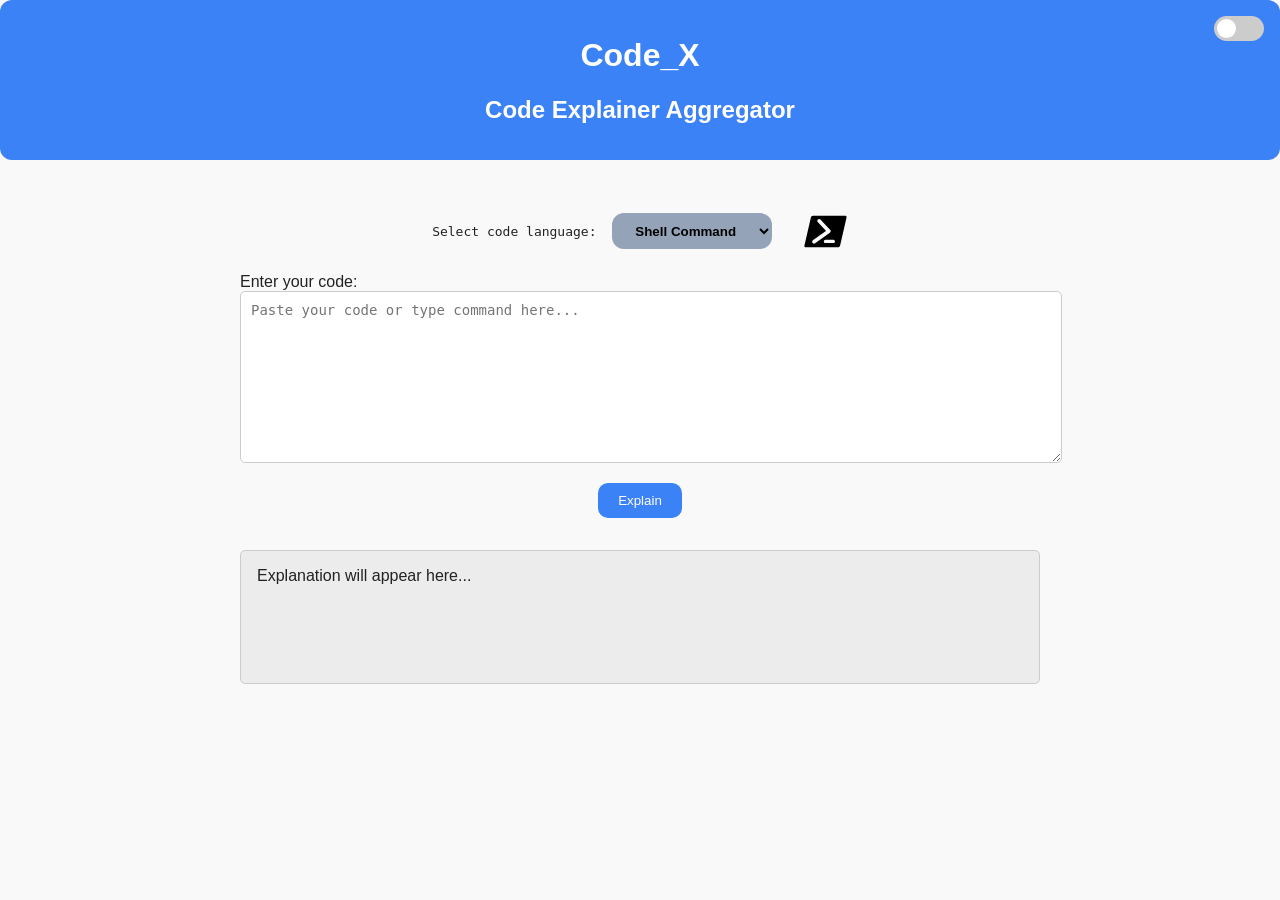
==== index.html @ fbcedabe "Rename codeGUI.html to index.html" ====
<!DOCTYPE html>
<html lang="en">
<head>
  <meta charset="UTF-8">
  <title>BetterCode ~ Code_X</title>
  <link rel="stylesheet" href="style.css">
  <link rel="icon" href="images/codeXlogo.jpg" type="image/jpg">
  <link id="blacky" rel="stylesheet" href="style.css">
</head>
<body>
  <header>
    <b><h1>Code_X</h1></b>
    <h2>Code Explainer Aggregator</h2>
    <label class="switch">
      <input type="checkbox" id="themeToggle" onchange="toggleTheme()">
      <span class="slider"></span>
    </label>
  </header>

  <div class="container">
    <!-- Dropdown selector -->
     <div id="celectorCont">
    <label for="modeSelect"><pre>Select code language:  </pre></label>
    <select id="modeSelect" onchange="selectMode()" >
      <option value="shell">Shell Command</option>
      <option value="actionscript">ActionScript</option>
      <option value="ada">Ada</option>
      <option value="assembly">Assembly</option>
      <option value="bash">Bash</option>
      <option value="c">C</option>
      <option value="c++">C++</option>
      <option value="cobol">COBOL</option>
      <option value="carbon">Carbon</option>
      <option value="clojure">Clojure</option>
      <option value="coffeescript">CoffeeScript</option>
      <option value="crystal">Crystal</option>
      <option value="csharp">Csharp</option>
      <option value="dart">Dart</option>
      <option value="delphi">Delphi</option>
      <option value="elixir">Elixir</option>
      <option value="elm">Elm</option>
      <option value="erlang">Erlang</option>
      <option value="fortran">Fortran</option>
      <option value="fsharp">Fsharp</option>
      <option value="gleam">Gleam</option>
      <option value="golang">Golang</option>
      <option value="grain">Grain</option>
      <option value="groovy">Groovy</option>
      <option value="haskell">Haskell</option>
      <option value="haxe">Haxe</option>
      <option value="janet">Janet</option>
      <option value="java">Java</option>
      <option value="javascript">JavaScript</option>
      <option value="julia">Julia</option>
      <option value="kotlin">Kotlin</option>
      <option value="lisp">Lisp</option>
      <option value="lua">Lua</option>
      <option value="matlab">Matlab</option>
      <option value="nim">Nim</option>
      <option value="ocaml">OCaml</option>
      <option value="oberon+">Oberon+</option>
      <option value="objc">Objective_C</option>
      <option value="PHP">PHP</option>
      <option value="pascal">Pascal</option>
      <option value="perl">Perl</option>
      <option value="shell">PowerShell</option>
      <option value="pyspark">PySpark</option>
      <option value="pyspark">Pyspark</option>
      <option value="python">Python</option>
      <option value="r">R</option>
      <option value="racket">Racket</option>
      <option value="raku">Raku</option>
      <option value="ruby">Ruby</option>
      <option value="rust">Rust</option>
      <option value="sas">SAS</option>
      <option value="sql">SQL</option>
      <option value="scala">Scala</option>
      <option value="scheme">Scheme</option>
      <option value="swift">Swift</option>
      <option value="tcl">Tcl</option>
      <option value="typescript">TypeScript</option>
      <option value="vb.net">VB.NET</option>
      <option value="vb6">VB6</option>
      <option value="vba">VBA</option>
      <option value="vbscript">VBScript</option>
      <option value="vala">Vala</option>
      <option value="wren">Wren</option>
      <option value="zig">Zig</option>
    </select>
    <pre>    </pre>
    <img id="languageImage" src="images/powershell.svg" alt="input language icon">
     </div>
    <br>
    <label for="codeInput">Enter your code:</label>
    <textarea id="codeInput" placeholder="Paste your code or type command here..."></textarea>
    <div  id="explainBtn">
    <button onclick="explainCode() ">Explain</button>
    </div>

    <div id="output">
      <div id="responce">Explanation will appear here...</div>
      <div id="default"> </div>
    </div>
  </div>

  <script src="responce.js"></script>
  <script src="alternate.js"></script>

</body>

</html>
---- style.css ----
:root {
  --bg-light: #f9f9f9;
  --text-light: #222;
  --bg-dark: #1e293b;
  --text-dark: #f1f5f9;
  --primary: #0513d8;
  --headprimary: #3b82f6;
  --background: #0f172a;
  --radius: 12px;
  --secondary: #94a3b8;
}

body {
  font-family: Arial, sans-serif;
  background-color: var(--bg-light);
  color: var(--text-light);
  margin: 0;
  padding: 0;
  transition: background-color 0.3s, color 0.3s;
}

.dark-mode {
  background-color: var(--bg-dark);
  color: var(--text-dark);
}

header {
  padding: 1rem;
  text-align: center;
  background: var(--headprimary);
  color: white;
  position: relative;
  border-radius: var(--radius);
}

.container {
  max-width: 800px;
  margin: 2rem auto;
  padding: 1rem;
}

textarea {
  width: 100%;
  height: 150px;
  padding: 10px;
  font-size: 14px;
  border: 1px solid #ccc;
  border-radius: 5px;
  resize: vertical;
}

button {
  margin-top: 1rem;
  padding: 10px 20px;
  background: var(--headprimary);
  color: white;
  border: none;
  border-radius: 10px;
  cursor: pointer;
}

button:hover {
  opacity: 0.9;
}

#output {
  margin-top: 2rem;
  padding: 1rem;
  border: 1px solid #ccc;
  border-radius: 5px;
  min-height: 100px;
  background: rgba(0,0,0,0.05);
}

/* Slider toggle */
.switch {
  position: absolute;
  top: 1rem;
  right: 1rem;
  display: inline-block;
  width: 50px;
  height: 25px;
}

.switch input {
  display: none;
}

.slider {
  position: absolute;
  cursor: pointer;
  top: 0;
  left: 0;
  right: 0;
  bottom: 0;
  background-color: #ccc;
  transition: 0.4s;
  border-radius: 25px;
}

.slider:before {
  align-items: center;
  position: absolute;
  content: "";
  height: 19px;
  width: 19px;
  left: 3px;
  bottom: 3px;
  background-color: #fff;
  transition: 0.4s;
  border-radius: 50%;
}

input:checked + .slider {
  background-color: #4CAF50;
}

input:checked + .slider:before {
  transform: translateX(24px);
  content: "🌙";
}

#languageImage{
  width: 45px;
}
#celectorCont, #explainBtn{
  align-items: center;
  min-height: 47px;
  flex: auto;
  display: flex;
  justify-content: center;
  align-items: center;
}

select{
    background: var(--secondary);
    color: #000000;
    border: none;
    border-radius: var(--radius);
    padding: 0.6rem 1.2rem;
    font-weight: 600;
    cursor: pointer;
    transition: var(--background) 0.2s ease;
}
---- style.css ----
:root {
  --bg-light: #f9f9f9;
  --text-light: #222;
  --bg-dark: #1e293b;
  --text-dark: #f1f5f9;
  --primary: #0513d8;
  --headprimary: #3b82f6;
  --background: #0f172a;
  --radius: 12px;
  --secondary: #94a3b8;
}

body {
  font-family: Arial, sans-serif;
  background-color: var(--bg-light);
  color: var(--text-light);
  margin: 0;
  padding: 0;
  transition: background-color 0.3s, color 0.3s;
}

.dark-mode {
  background-color: var(--bg-dark);
  color: var(--text-dark);
}

header {
  padding: 1rem;
  text-align: center;
  background: var(--headprimary);
  color: white;
  position: relative;
  border-radius: var(--radius);
}

.container {
  max-width: 800px;
  margin: 2rem auto;
  padding: 1rem;
}

textarea {
  width: 100%;
  height: 150px;
  padding: 10px;
  font-size: 14px;
  border: 1px solid #ccc;
  border-radius: 5px;
  resize: vertical;
}

button {
  margin-top: 1rem;
  padding: 10px 20px;
  background: var(--headprimary);
  color: white;
  border: none;
  border-radius: 10px;
  cursor: pointer;
}

button:hover {
  opacity: 0.9;
}

#output {
  margin-top: 2rem;
  padding: 1rem;
  border: 1px solid #ccc;
  border-radius: 5px;
  min-height: 100px;
  background: rgba(0,0,0,0.05);
}

/* Slider toggle */
.switch {
  position: absolute;
  top: 1rem;
  right: 1rem;
  display: inline-block;
  width: 50px;
  height: 25px;
}

.switch input {
  display: none;
}

.slider {
  position: absolute;
  cursor: pointer;
  top: 0;
  left: 0;
  right: 0;
  bottom: 0;
  background-color: #ccc;
  transition: 0.4s;
  border-radius: 25px;
}

.slider:before {
  align-items: center;
  position: absolute;
  content: "";
  height: 19px;
  width: 19px;
  left: 3px;
  bottom: 3px;
  background-color: #fff;
  transition: 0.4s;
  border-radius: 50%;
}

input:checked + .slider {
  background-color: #4CAF50;
}

input:checked + .slider:before {
  transform: translateX(24px);
  content: "🌙";
}

#languageImage{
  width: 45px;
}
#celectorCont, #explainBtn{
  align-items: center;
  min-height: 47px;
  flex: auto;
  display: flex;
  justify-content: center;
  align-items: center;
}

select{
    background: var(--secondary);
    color: #000000;
    border: none;
    border-radius: var(--radius);
    padding: 0.6rem 1.2rem;
    font-weight: 600;
    cursor: pointer;
    transition: var(--background) 0.2s ease;
}
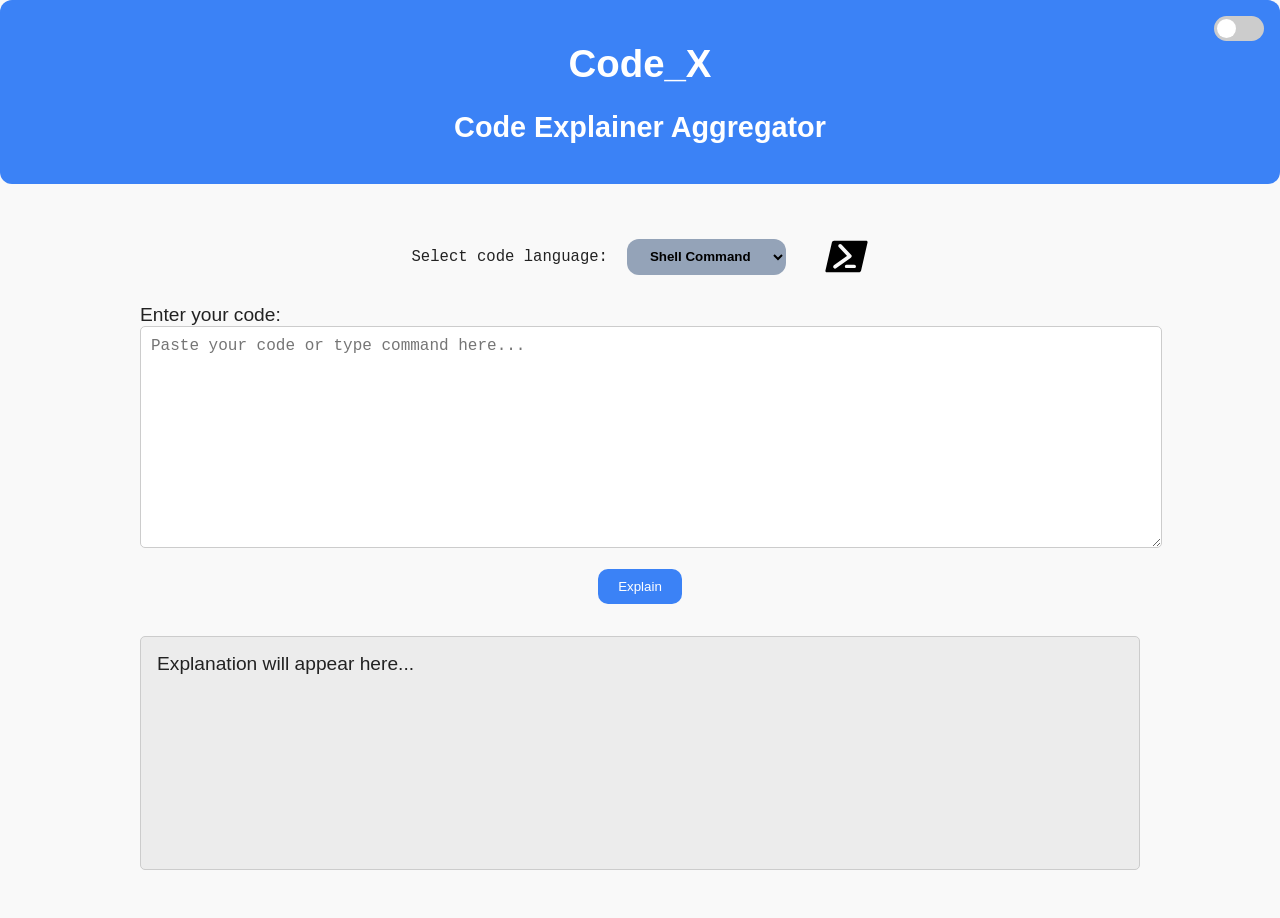
==== commit 48642af6: "Update index.html" ====
--- a/index.html
+++ b/index.html
@@ -6,6 +6,7 @@
   <link rel="stylesheet" href="style.css">
   <link rel="icon" href="images/codeXlogo.jpg" type="image/jpg">
   <link id="blacky" rel="stylesheet" href="style.css">
+  <link rel="stylesheet" href="mobile.css">
 </head>
 <body>
   <header>
@@ -60,7 +61,7 @@
       <option value="ocaml">OCaml</option>
       <option value="oberon+">Oberon+</option>
       <option value="objc">Objective_C</option>
-      <option value="PHP">PHP</option>
+      <option value="php">PHP</option>
       <option value="pascal">Pascal</option>
       <option value="perl">Perl</option>
       <option value="shell">PowerShell</option>
@@ -105,6 +106,7 @@
 
   <script src="responce.js"></script>
   <script src="alternate.js"></script>
+  <script src="shell.js"></script>
 
 </body>
 
--- a/style.css
+++ b/style.css
@@ -10,6 +10,13 @@
   --secondary: #94a3b8;
 }
 
+a {
+  color: var(--headprimary);
+}
+a:hover {
+  color: #4CAF50;
+}
+
 body {
   font-family: Arial, sans-serif;
   background-color: var(--bg-light);
@@ -17,6 +24,7 @@
   margin: 0;
   padding: 0;
   transition: background-color 0.3s, color 0.3s;
+  font-size: larger;
 }
 
 .dark-mode {
@@ -34,16 +42,16 @@
 }
 
 .container {
-  max-width: 800px;
+  max-width: 1000px;
   margin: 2rem auto;
   padding: 1rem;
 }
 
 textarea {
   width: 100%;
-  height: 150px;
+  min-height: 200px;
   padding: 10px;
-  font-size: 14px;
+  font-size: 1rem;
   border: 1px solid #ccc;
   border-radius: 5px;
   resize: vertical;
@@ -68,7 +76,7 @@
   padding: 1rem;
   border: 1px solid #ccc;
   border-radius: 5px;
-  min-height: 100px;
+  min-height: 200px;
   background: rgba(0,0,0,0.05);
 }
 
@@ -80,6 +88,7 @@
   display: inline-block;
   width: 50px;
   height: 25px;
+  border:
 }
 
 .switch input {
@@ -117,7 +126,6 @@
 
 input:checked + .slider:before {
   transform: translateX(24px);
-  content: "🌙";
 }
 
 #languageImage{
@@ -141,4 +149,23 @@
     font-weight: 600;
     cursor: pointer;
     transition: var(--background) 0.2s ease;
-}+}
+
+@media (max-width: 600px){
+    body{
+        font-size: 19px;
+        margin: 0;
+        padding: 0;
+        line-height: 1.7;
+    }
+
+     button{
+        width: 2rem;
+        padding: 0.75rem;
+     }
+
+     container {
+        width: 100%;
+        padding: 0.75rem;
+     }
+}
--- a/style.css
+++ b/style.css
@@ -10,6 +10,13 @@
   --secondary: #94a3b8;
 }
 
+a {
+  color: var(--headprimary);
+}
+a:hover {
+  color: #4CAF50;
+}
+
 body {
   font-family: Arial, sans-serif;
   background-color: var(--bg-light);
@@ -17,6 +24,7 @@
   margin: 0;
   padding: 0;
   transition: background-color 0.3s, color 0.3s;
+  font-size: larger;
 }
 
 .dark-mode {
@@ -34,16 +42,16 @@
 }
 
 .container {
-  max-width: 800px;
+  max-width: 1000px;
   margin: 2rem auto;
   padding: 1rem;
 }
 
 textarea {
   width: 100%;
-  height: 150px;
+  min-height: 200px;
   padding: 10px;
-  font-size: 14px;
+  font-size: 1rem;
   border: 1px solid #ccc;
   border-radius: 5px;
   resize: vertical;
@@ -68,7 +76,7 @@
   padding: 1rem;
   border: 1px solid #ccc;
   border-radius: 5px;
-  min-height: 100px;
+  min-height: 200px;
   background: rgba(0,0,0,0.05);
 }
 
@@ -80,6 +88,7 @@
   display: inline-block;
   width: 50px;
   height: 25px;
+  border:
 }
 
 .switch input {
@@ -117,7 +126,6 @@
 
 input:checked + .slider:before {
   transform: translateX(24px);
-  content: "🌙";
 }
 
 #languageImage{
@@ -141,4 +149,23 @@
     font-weight: 600;
     cursor: pointer;
     transition: var(--background) 0.2s ease;
-}+}
+
+@media (max-width: 600px){
+    body{
+        font-size: 19px;
+        margin: 0;
+        padding: 0;
+        line-height: 1.7;
+    }
+
+     button{
+        width: 2rem;
+        padding: 0.75rem;
+     }
+
+     container {
+        width: 100%;
+        padding: 0.75rem;
+     }
+}
--- a/mobile.css
+++ b/mobile.css
@@ -0,0 +1,18 @@
+@media (max-width: 600px){
+    body{
+        font-size: 19px;
+        margin: 0;
+        padding: 0;
+        line-height: 1.5;
+    }
+
+     button{
+        width: 2rem;
+        padding: 0.75rem;
+     }
+
+     container {
+        width: 100%;
+        padding: 0.75rem;
+     }
+}
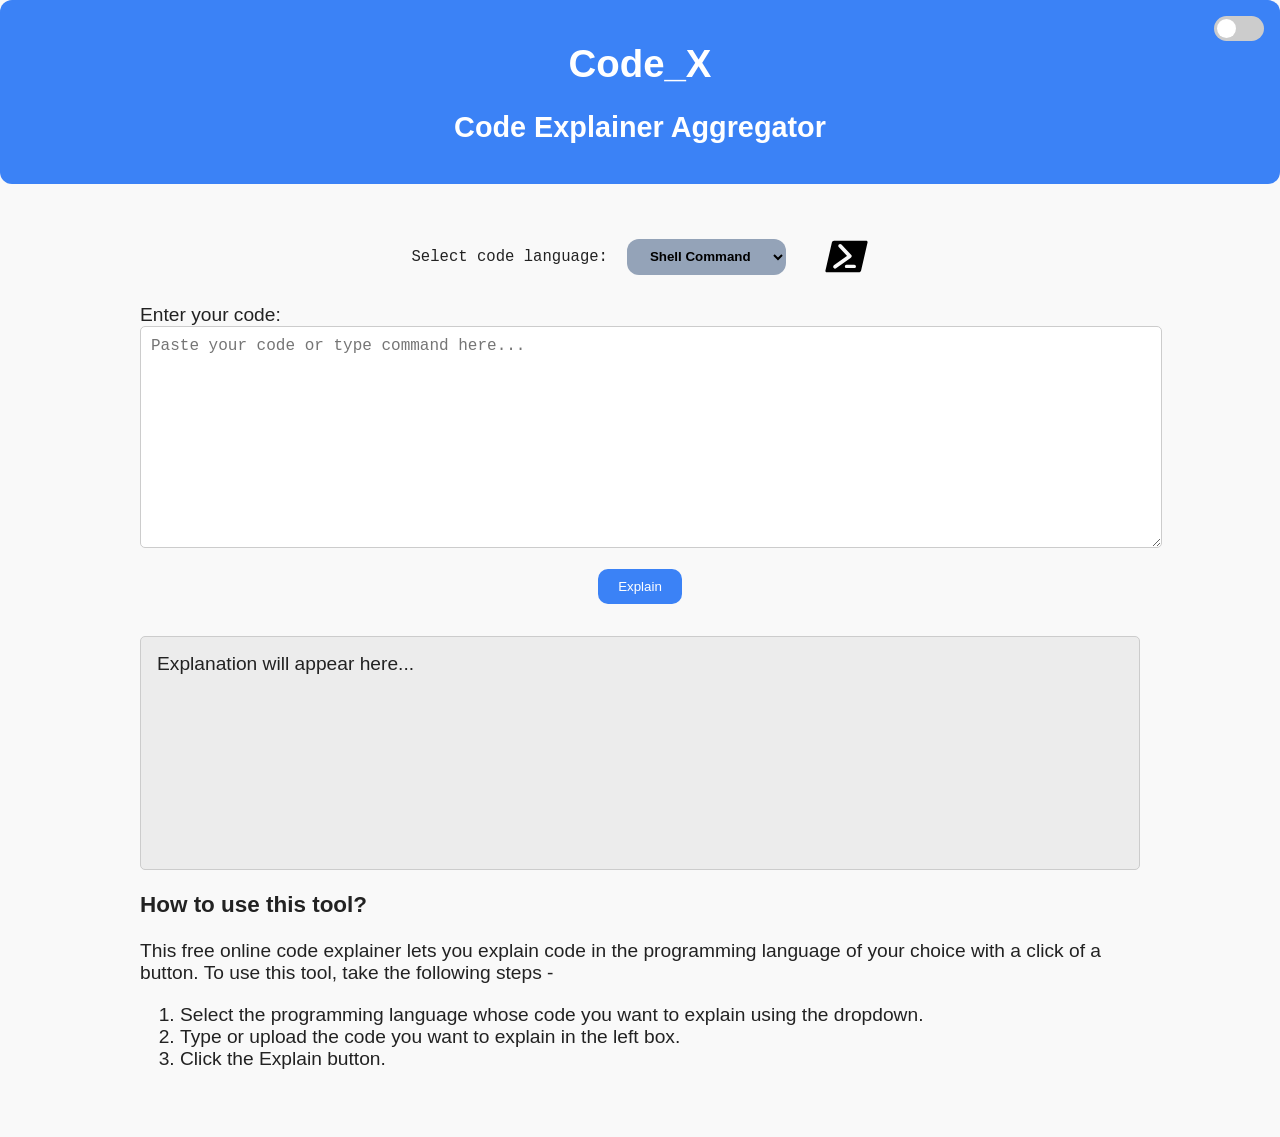
==== commit 9bcd6c9c: "Update index.html" ====
--- a/index.html
+++ b/index.html
@@ -102,6 +102,20 @@
       <div id="responce">Explanation will appear here...</div>
       <div id="default"> </div>
     </div>
+
+     <div class="mb-4">
+      <h3 class="font-bold my-4 text-xl sm:text-2xl">How to use this tool?</h3>
+      <p>
+        This free online code explainer lets you explain code in the programming language of your choice with a click of a button. To use this tool, take the following steps -
+      <!-- -->
+      </p>
+      <ol class="list-decimal pl-8 text-base sm:text-lg">
+        <li>Select the programming language whose code you want to explain using the dropdown.</li>
+        <li>Type or upload the code you want to explain in the left box.</li>
+        <li>Click the Explain button.</li>
+      </ol>
+    </div>
+    
   </div>
 
   <script src="responce.js"></script>
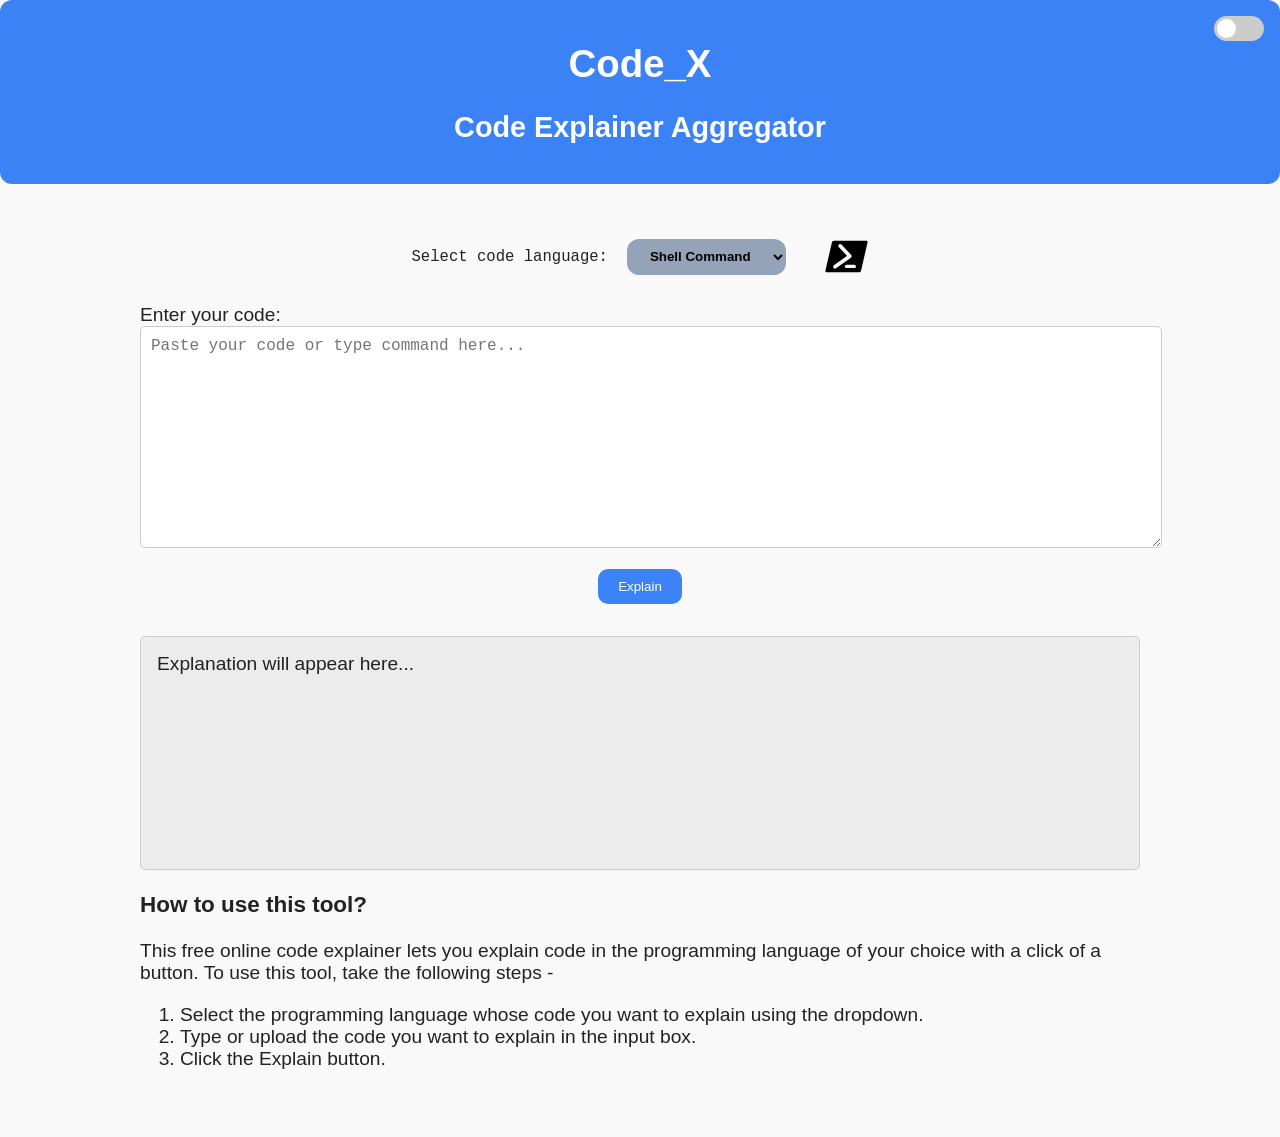
==== commit 82bc1714: "Update index.html" ====
--- a/index.html
+++ b/index.html
@@ -111,7 +111,7 @@
       </p>
       <ol class="list-decimal pl-8 text-base sm:text-lg">
         <li>Select the programming language whose code you want to explain using the dropdown.</li>
-        <li>Type or upload the code you want to explain in the left box.</li>
+        <li>Type or upload the code you want to explain in the input box.</li>
         <li>Click the Explain button.</li>
       </ol>
     </div>
